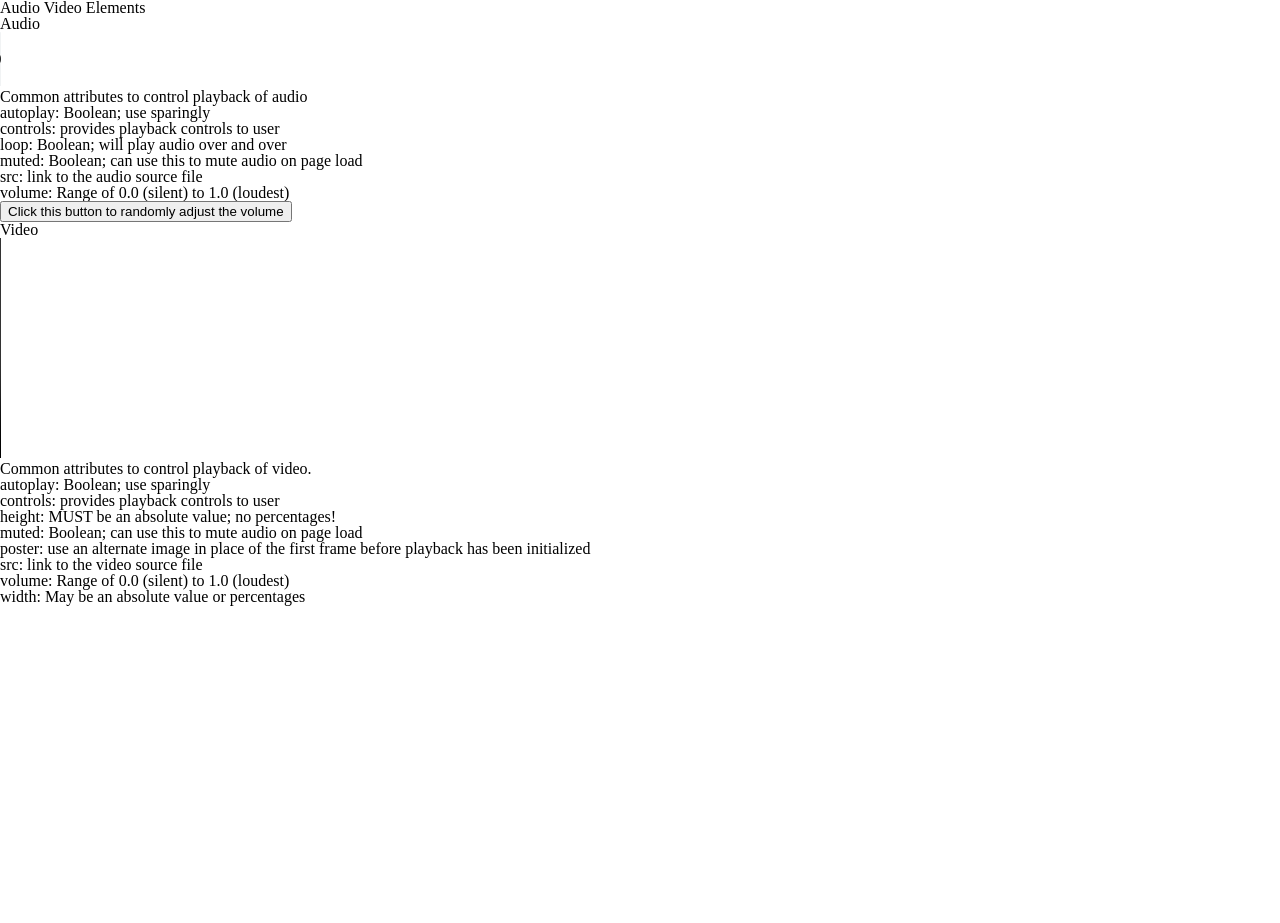
==== index.html @ 4623ebf6 "add file scaffolding" ====
<!DOCTYPE html>
<html lang="en">

<head>
  <meta charset="UTF-8">
  <title>A/V Demo</title>
  <link rel="stylesheet" href="css/reset.css">
  <link rel="stylesheet" href="css/audio-video.css">
</head>

<body>

  <header>
    <h1>Audio Video Elements</h1>
  </header>

  <main class="grid">

    <section>
      <h2>Audio</h2>
      <audio id="levees" src="assets/audio/levees.m4a" muted controls autoplay></audio>
      <h3>Common attributes to control playback of audio</h3>
      <ul>
        <li>autoplay: Boolean; use sparingly</li>
        <li>controls: provides playback controls to user</li>
        <li>loop: Boolean; will play audio over and over</li>
        <li>muted: Boolean; can use this to mute audio on page load</li>
        <li>src: link to the audio source file</li>
        <li>volume: Range of 0.0 (silent) to 1.0 (loudest)</li>
        <button id="randomizer">Click this button to randomly adjust the volume</button>
      </ul>
    </section>
    
    <section>
      <h2>Video</h2>
      <!-- include width and height of videos to prevent layout shift -->
      <video id="demi" src="assets/video/demi.mov" width=400 height=220 muted controls></video>
      <h3>Common attributes to control playback of video.</h3>
      <ul>
        <li>autoplay: Boolean; use sparingly</li>
        <li>controls: provides playback controls to user</li>
        <li>height: MUST be an absolute value; no percentages!</li>
        <li>muted: Boolean; can use this to mute audio on page load</li>
        <li>poster: use an alternate image in place of the first frame before playback has been initialized</li>
        <li>src: link to the video source file</li>
        <li>volume: Range of 0.0 (silent) to 1.0 (loudest)</li>
        <li>width: May be an absolute value or percentages</li>
      </ul>

    </section>
    <iframe width="560" height="315" src="https://www.youtube.com/embed/ZyJKE3j7op8" title="YouTube video player" frameborder="0" allow="accelerometer; autoplay; clipboard-write; encrypted-media; gyroscope; picture-in-picture" allowfullscreen></iframe>
    <!-- closes our grid section  -->
    <script src="js/media.js"></script>
</body>

</html>
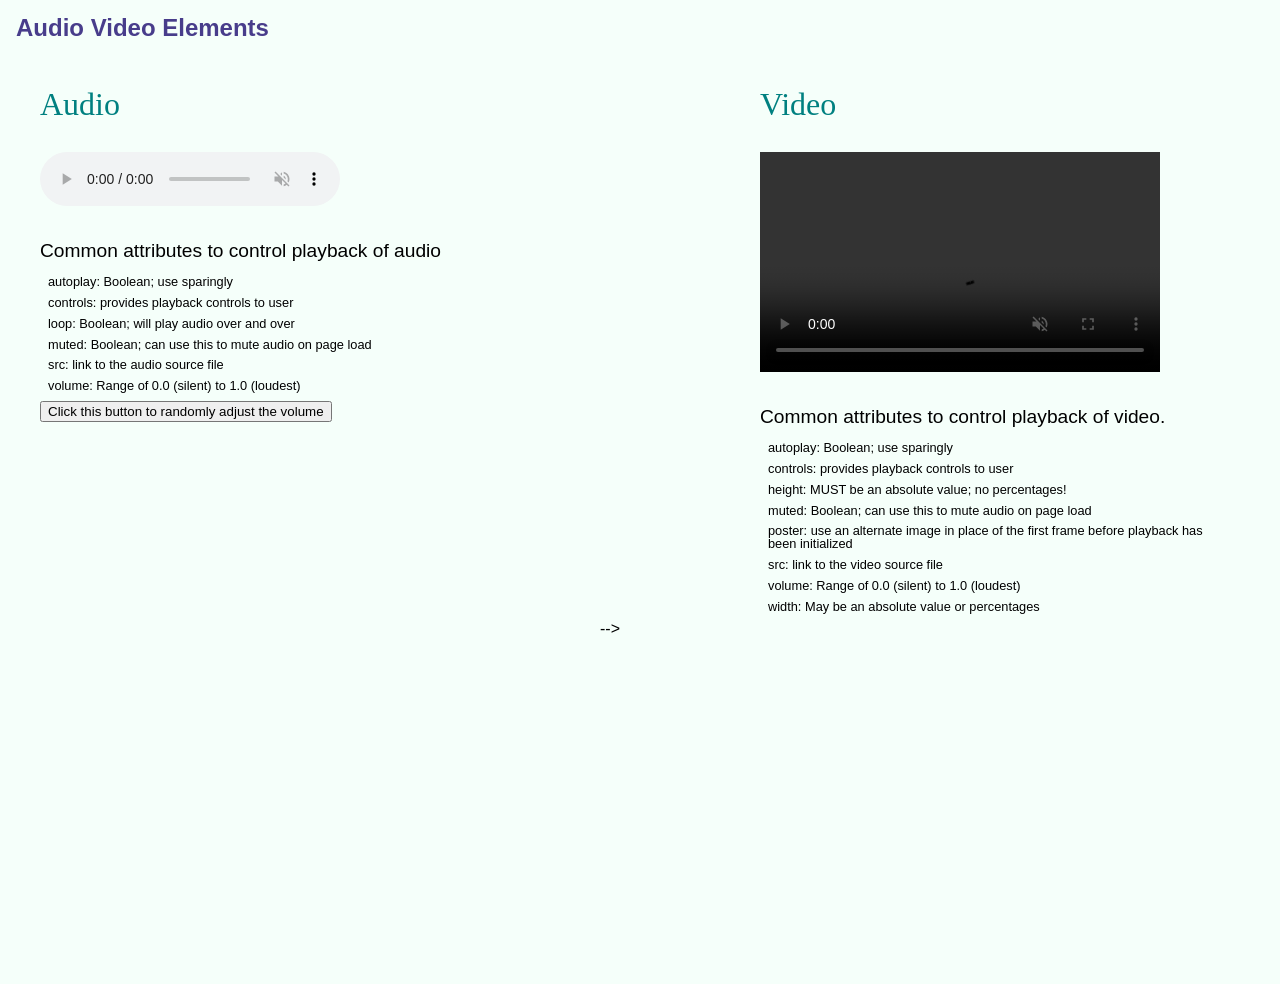
==== commit 092e9638: "update css with grid and js with audio methods" ====
--- a/index.html
+++ b/index.html
@@ -48,8 +48,8 @@
       </ul>
 
     </section>
-    <iframe width="560" height="315" src="https://www.youtube.com/embed/ZyJKE3j7op8" title="YouTube video player" frameborder="0" allow="accelerometer; autoplay; clipboard-write; encrypted-media; gyroscope; picture-in-picture" allowfullscreen></iframe>
-    <!-- closes our grid section  -->
+    <iframe width="560" height="315" src="https://www.youtube.com/embed/jfKfPfyJRdk?si=8aMrtcfczdw4Fmtp" title="YouTube video player" frameborder="0" allow="accelerometer; autoplay; clipboard-write; encrypted-media; gyroscope; picture-in-picture; web-share" allowfullscreen></iframe> -->
+    <!-- closes our grid section 
     <script src="js/media.js"></script>
 </body>
 
--- a/css/audio-video.css
+++ b/css/audio-video.css
@@ -0,0 +1,48 @@
+* {
+  box-sizing: border-box;
+}
+
+body {
+  font-family: Arial, Helvetica, sans-serif;
+  background-color: mintcream;
+}
+
+h1{
+   /* root sizing if no other styles are set is 16px */
+   /* 24px  */
+  font-size: 1.5rem;
+  font-weight: 600;
+  margin: 1rem;
+  color: darkslateblue;
+}
+
+h2{
+  font-size: 2rem;
+  color: teal;
+  font-family: Georgia, 'Times New Roman', Times, serif;
+}
+
+h3{
+  font-size: 1.2rem;
+  margin-bottom: 1rem;
+}
+
+video, audio, img {
+  margin: 2rem auto;
+}
+
+.grid {
+  display: grid;
+  grid-template-columns: 3fr 1fr 3fr;
+  width: 1200px;
+  margin: 3rem auto;
+}
+
+.grid section:nth-child(2){
+  grid-column-start: 3;
+}
+
+ul li {
+  margin: .5rem;
+  font-size: .8rem;
+}
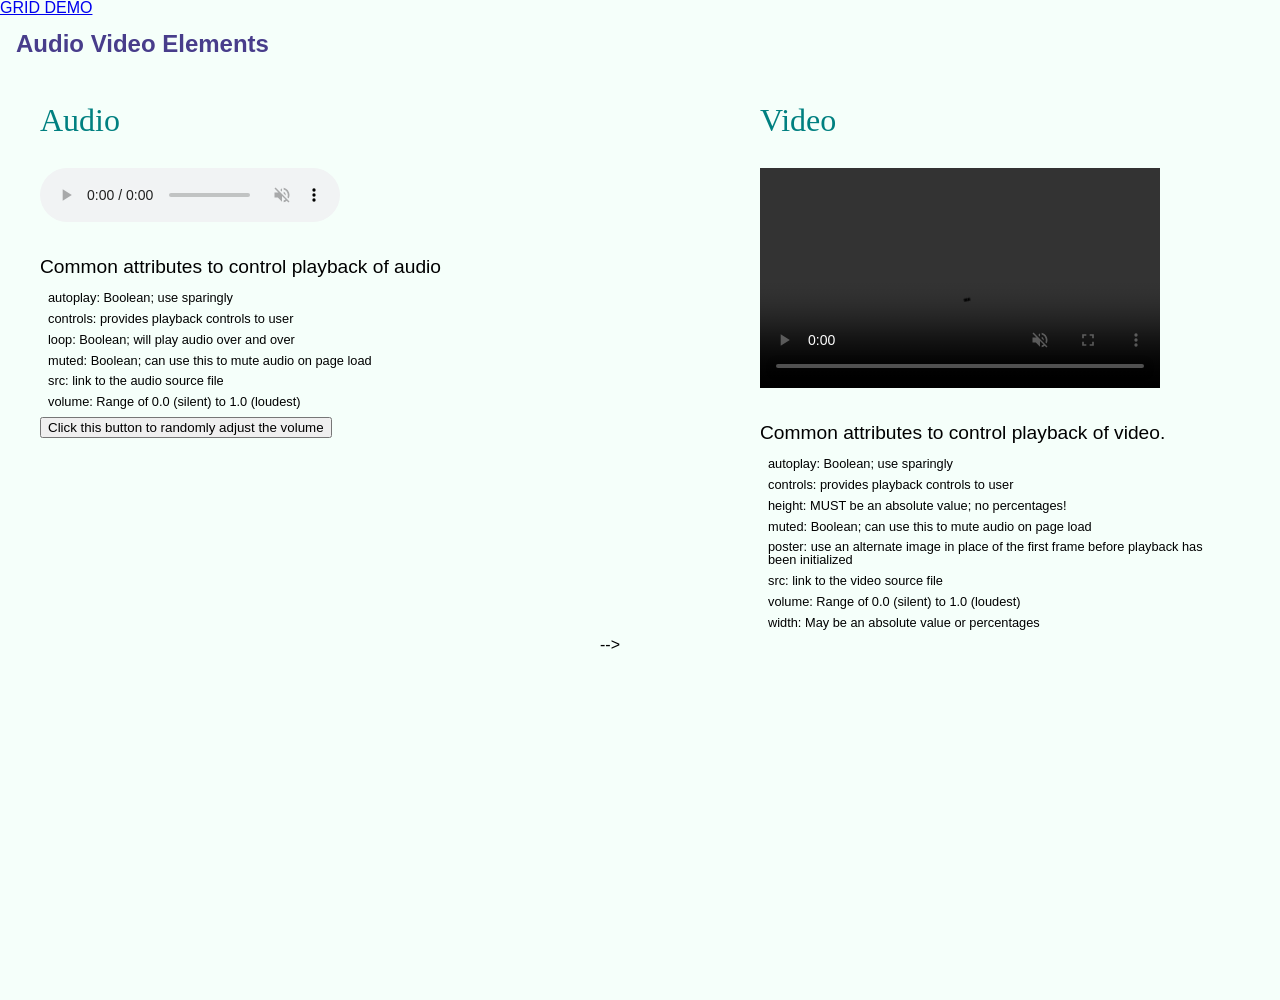
==== commit 9c526457: "add grid html" ====
--- a/index.html
+++ b/index.html
@@ -9,7 +9,7 @@
 </head>
 
 <body>
-
+  <a href="grid-demo.html">GRID DEMO</a>
   <header>
     <h1>Audio Video Elements</h1>
   </header>
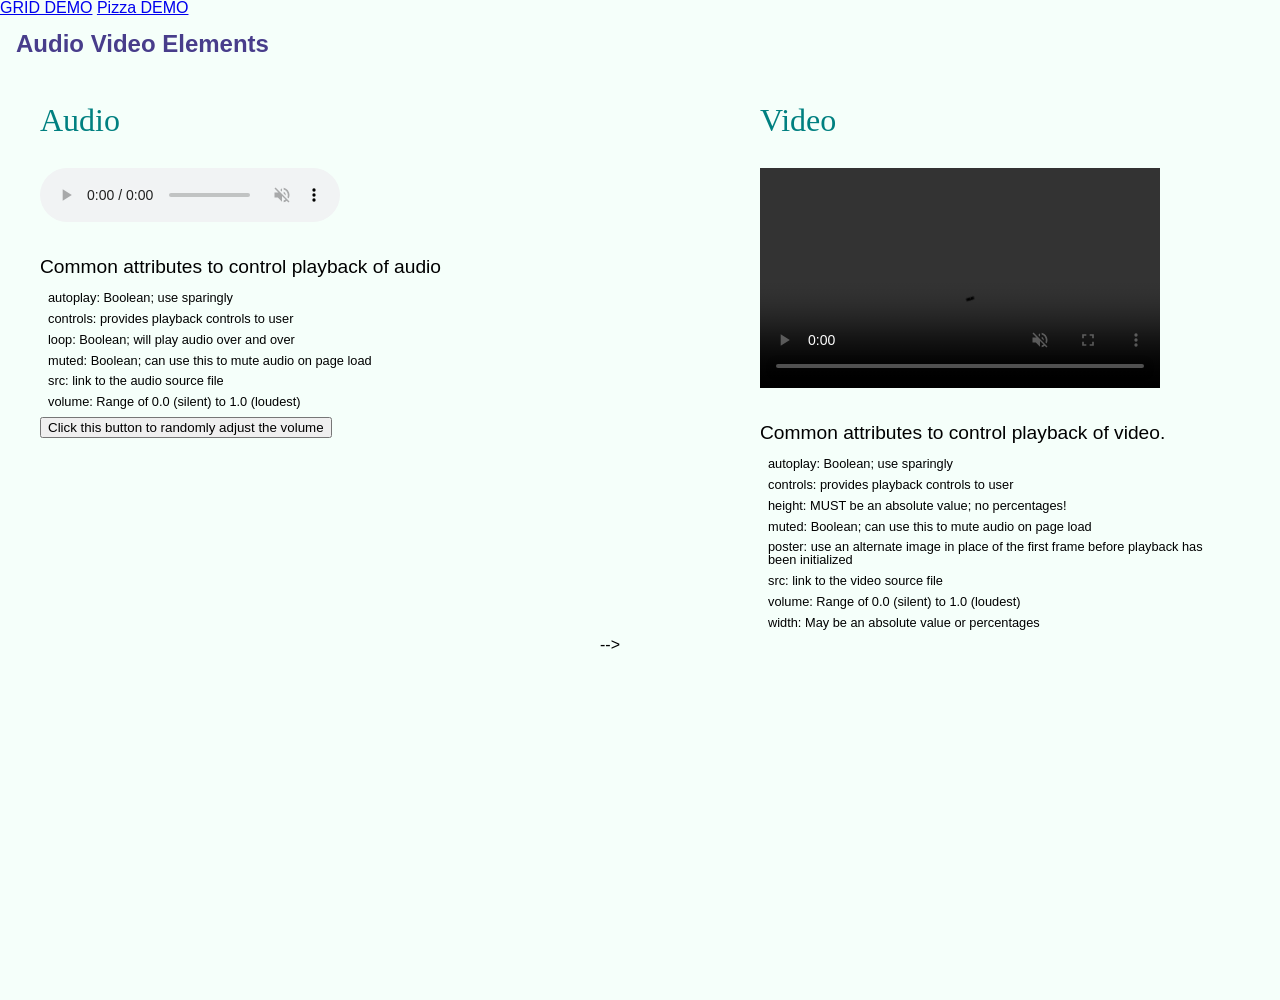
==== commit d544707f: "add html- get section,img, ul" ====
--- a/index.html
+++ b/index.html
@@ -10,6 +10,7 @@
 
 <body>
   <a href="grid-demo.html">GRID DEMO</a>
+  <a href="bestPizza.html">Pizza DEMO</a>
   <header>
     <h1>Audio Video Elements</h1>
   </header>
